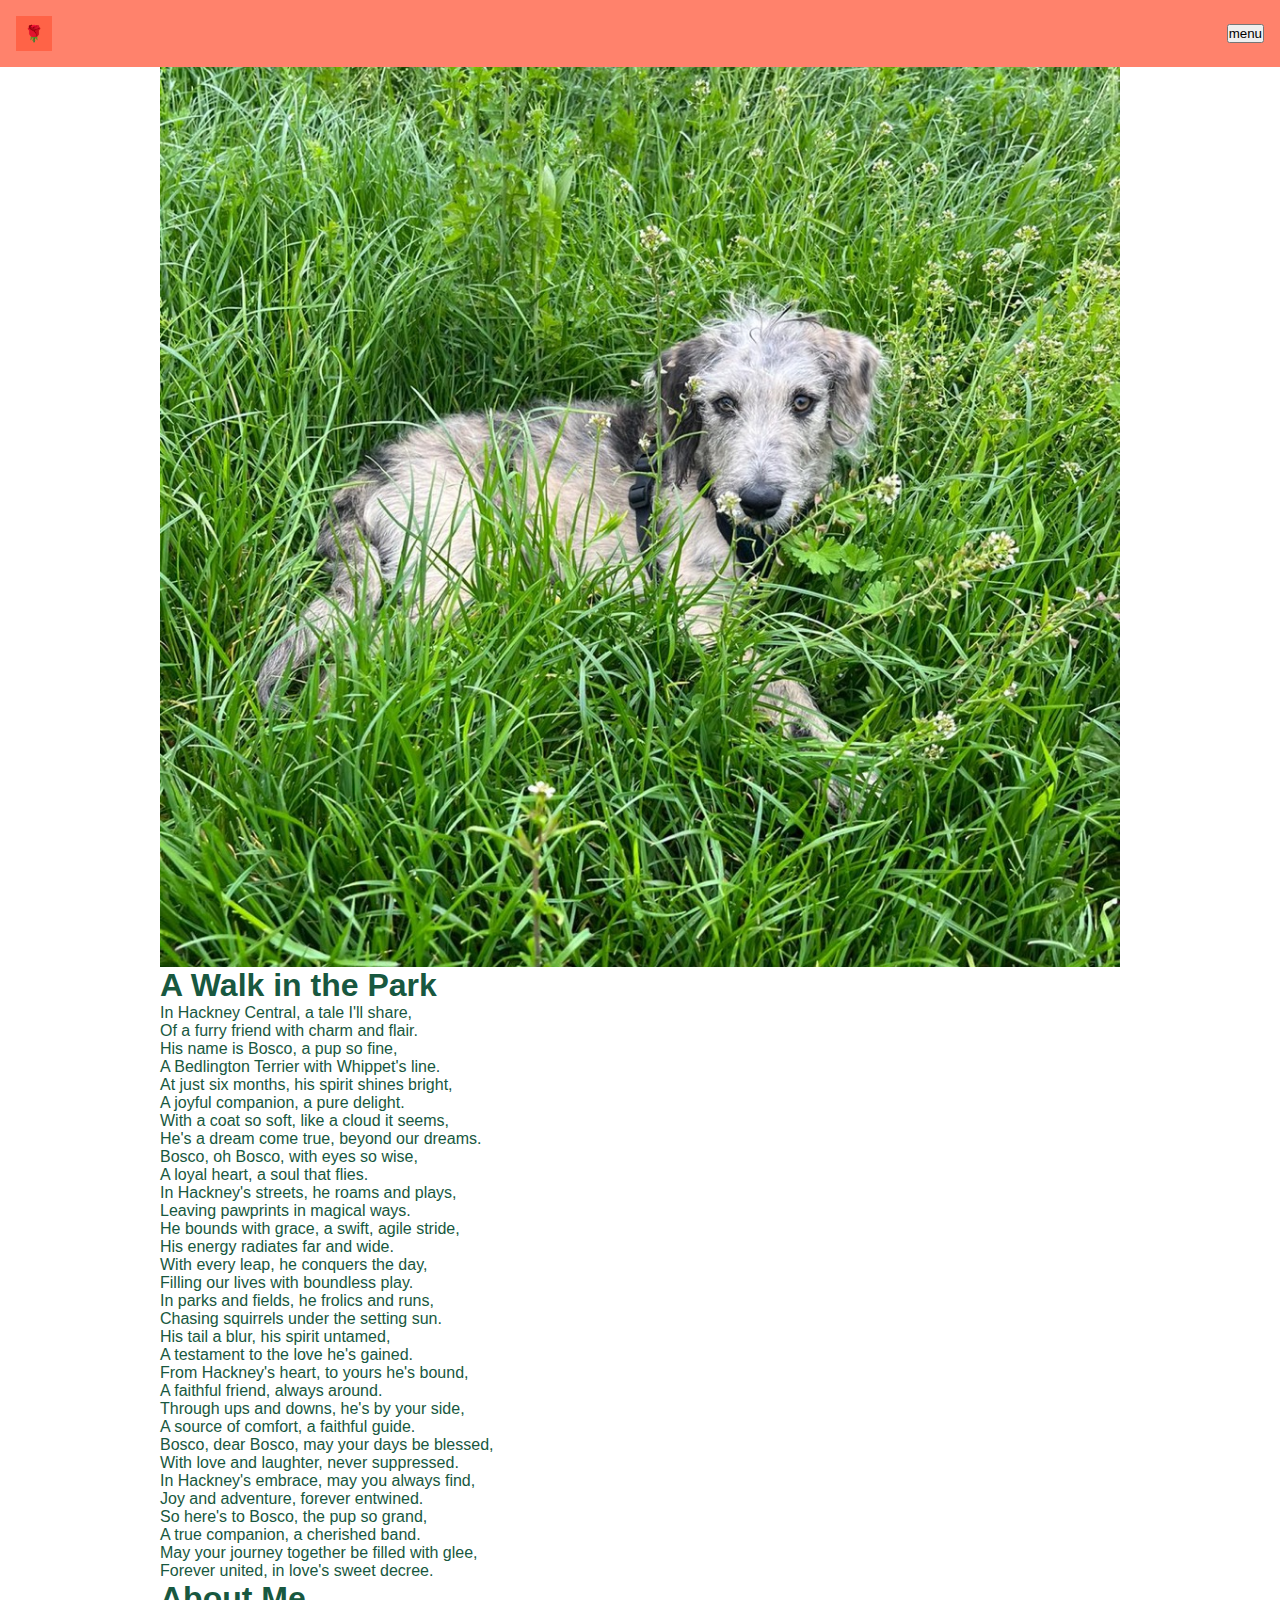
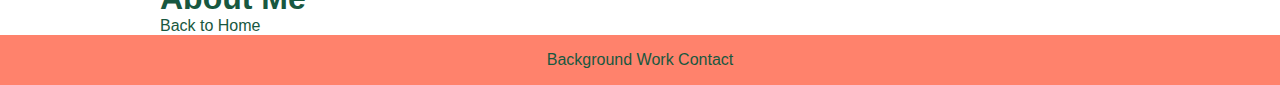
==== src/newpage.html @ 2e6f6e9b "NewPage" ====
<!DOCTYPE html>
<html>
<head>
  <title>New Page</title>
  <link href="styles/styles.css" rel="stylesheet">
  <style>
    .carousel-container {
      width: 100%;
      height: 100vh;
      overflow: hidden;
      position: relative;
    }

    .carousel-slide {
      display: none;
      position: absolute;
      top: 0;
      left: 0;
      width: 100%;
      height: 100%;
    }

    .carousel-slide img {
      width: 100%;
      height: 100%;
      object-fit: cover;
    }
  </style>
  <script>
    let slideIndex = 0;
    let timer;

    document.addEventListener("DOMContentLoaded", function() {
      showSlides();
    });

    function showSlides() {
      const slides = document.getElementsByClassName("carousel-slide");
      for (let i = 0; i < slides.length; i++) {
        slides[i].style.display = "none";
      }

      slideIndex++;
      if (slideIndex > slides.length) {
        slideIndex = 1;
      }

      slides[slideIndex - 1].style.display = "block";

      timer = setTimeout(showSlides, 2000); // Change slide every 2 seconds
    }
  </script>
</head>
<body>
  <header>
    <div class="logo">🌹</div>
    <button class="menu-btn">menu</button>
  </header>
  <main>
    <section class="carousel-container">
      <div class="carousel-slide">
        <img src="assets/image1.png" alt="Image 1" />
      </div>
      <div class="carousel-slide">
        <img src="assets/image2.png" alt="Image 2" />
      </div>
      <div class="carousel-slide">
        <img src="assets/image3.png" alt="Image 3" />
      </div>
      <div class="carousel-slide">
        <img src="assets/image4.png" alt="Image 4" />
      </div>
    </section>
    <section>
      <h1>A Walk in the Park</h1>
      <p>
        In Hackney Central, a tale I'll share,<br>
        Of a furry friend with charm and flair.<br>
        His name is Bosco, a pup so fine,<br>
        A Bedlington Terrier with Whippet's line.
      </p>
      <p>
        At just six months, his spirit shines bright,<br>
        A joyful companion, a pure delight.<br>
        With a coat so soft, like a cloud it seems,<br>
        He's a dream come true, beyond our dreams.
      </p>
      <p>
        Bosco, oh Bosco, with eyes so wise,<br>
        A loyal heart, a soul that flies.<br>
        In Hackney's streets, he roams and plays,<br>
        Leaving pawprints in magical ways.
      </p>
      <p>
        He bounds with grace, a swift, agile stride,<br>
        His energy radiates far and wide.<br>
        With every leap, he conquers the day,<br>
        Filling our lives with boundless play.
      </p>
      <p>
        In parks and fields, he frolics and runs,<br>
        Chasing squirrels under the setting sun.<br>
        His tail a blur, his spirit untamed,<br>
        A testament to the love he's gained.
      </p>
      <p>
        From Hackney's heart, to yours he's bound,<br>
        A faithful friend, always around.<br>
        Through ups and downs, he's by your side,<br>
        A source of comfort, a faithful guide.
      </p>
      <p>
        Bosco, dear Bosco, may your days be blessed,<br>
        With love and laughter, never suppressed.<br>
        In Hackney's embrace, may you always find,<br>
        Joy and adventure, forever entwined.
      </p>
      <p>
        So here's to Bosco, the pup so grand,<br>
        A true companion, a cherished band.<br>
        May your journey together be filled with glee,<br>
        Forever united, in love's sweet decree.
      </p>
    </section>
    <section>
      <h1>About Me</h1>
      <p><a href="index.html">Back to Home</a></p>
    </section>
  </main>
  <footer>
    <nav class="nav">
      <a href="newpage.html">Background</a>
      <a href="http://www.google.com">Work</a>
      <a href="http://www.google.com">Contact</a>
    </nav>
  </footer>
</body
---- src/styles/styles.css ----
:root {
    --background: #ffffff;
    --header-color: rgba(255, 99, 71, 0.8);
    --accent-color: #185840;
    --line-color: rgba(255, 99, 71, 0.8);
    --large-padding: 1rem;
    --small-padding: calc(var(--large-padding) / 2);
    --body-width: 30rem;
  }
  
  .logo {
    display: flex;
    justify-content: center;
    align-items: center;
  }
  
  * {
    padding: 0;
    margin: 0;
    box-sizing: border-box;
  }
  
  html,
  body {
    height: 100vh;
    font-family: Arial;
  }
  
  a,
  a:hover,
  a:visited {
    color: var(--accent-color);
    text-decoration: none;
  }
  
  a:hover {
    text-decoration: underline;
  }
  
  body {
    background-color: var(--background);
    color: var(--accent-color);
  }
  
  header,
  footer {
    display: flex;
    justify-content: space-between;
    align-items: center;
    flex-shrink: 0;
    background-color: var(--header-color);
    padding: var(--large-padding);
  }
  
  header .logo {
    background-color: tomato;
    padding: var(--small-padding);
  }
  
  footer {
    justify-content: center;
  }
  
  main {
    display: flex;
    flex-direction: column;
    flex: 1 0 auto;
    min-width: 30rem;
    max-width: 75%;
    margin: 0 auto;
  }
  
  section.hero {
    min-height: var(--body-width);
    padding: var(--large-padding);
    display: flex;
    flex-direction: column;
    justify-content: center;
    align-items: flex-end;
    color: white;
  }
  
  section.hero > div {
    background-color: var(--header-color);
    padding: var(--large-padding);
    min-width: var(--body-width);
  }
  
  section.about-me header {
    display: flex;
    align-items: center;
  }
  
  section.about-me .title {
    display: flex;
    align-items: center;
    margin-right: var(--large-padding);
  }
  
  section.about-me .line {
    border-left: 2px solid var(--line-color);
    padding-left: var(--large-padding);
  }
  
  section.about-me h1,
  section.about-me .line-text {
    color: var(--line-color);
  }
  
  section.about-me h1 {
    margin-right: var(--large-padding);
  }
  
  section.about-me .line-text {
    font-weight: bold;
  }
  
  section.about-me p.about {
    margin-bottom: var(--large-padding);
    background-color: white;
    text-align: left;
    margin: 0;
  }
  
  section.about-me .bosco {
    border: 2px solid var(--header-color);
  }
  
  section.about-me .socials {
    margin-top: var(--large-padding);
  }
  
  section.about-me .socials a {
    margin-right: var(--small-padding);
    color: var(--accent-color);
  }
  
  section.image-section {
    text-align: center;
  }
  
  section.image-section .image-container {
    display: inline-block;
    border: 2px solid var(--accent-color);
    padding: var(--large-padding);
    margin-bottom: var(--large-padding);
  }
  
  section.image-section .image-text {
    color: var(--accent-color);
  }
  
  .image-section {
    position: relative;
    text-align: center;
  }
  
  .image-container {
    position: relative;
    display: inline-block;
  }
  
  .transparent-box {
    position: absolute;
    top: 50%;
    left: 50%;
    transform: translate(-50%, -50%);
    background-color: #0ca7886a;
    padding: 20px;
    z-index: 2;
    color: white;
    font-style: italic;    
    padding: 0;

  }
  
  
  .image-text {
    color: white;
    text-align: center;
  }
  
  .image-container img {
    display: block;
    margin: 0 auto;
  }
  
  
.social-links {
    text-align: center;
  }
  

      

  /* Existing CSS rules remain the same */

  section.about-me {
    background-color: var(--background);
    color: var(--accent-color);
    padding: var(--large-padding);
  }
  
  section.about-me h1,
  section.about-me .line-text {
    color: var(--accent-color);
  }
  
  .orange-text {
    color: #ff6347;
  }
    
  section.image-section .image-container {
    display: flex;
    justify-content: center;
    align-items: center;
  }
  
  section.image-section .image-container img {
    margin: 0 var(--large-padding);
  }
  
  .mySlides {
    display: none;
    text-align: center;
  }
  
  .mySlides img {
    max-width: 100%;
    max-height: 100%;
    object-fit: contain;
  }
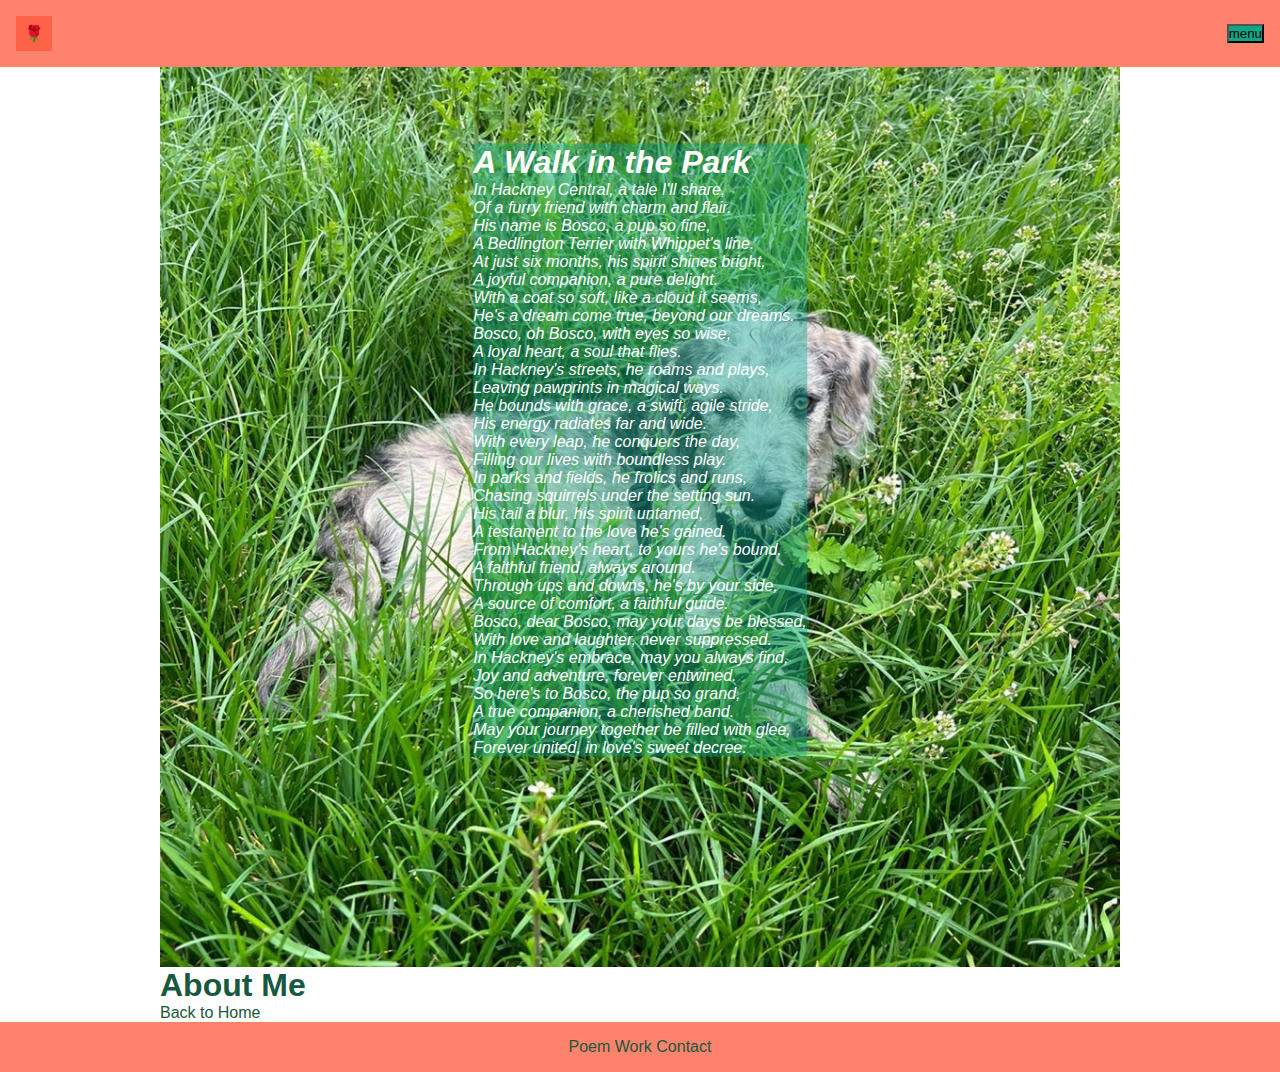
==== commit 8a775336: "BackHome" ====
--- a/src/newpage.html
+++ b/src/newpage.html
@@ -53,7 +53,7 @@
 </head>
 <body>
   <header>
-    <div class="logo">🌹</div>
+    <div class="logo"><a href="index.html">🌹</a></div>
     <button class="menu-btn">menu</button>
   </header>
   <main>
@@ -72,7 +72,8 @@
       </div>
     </section>
     <section>
-      <h1>A Walk in the Park</h1>
+        <div class="transparent-box">
+        <h1>A Walk in the Park</h1>
       <p>
         In Hackney Central, a tale I'll share,<br>
         Of a furry friend with charm and flair.<br>
@@ -121,6 +122,7 @@
         May your journey together be filled with glee,<br>
         Forever united, in love's sweet decree.
       </p>
+        </div>
     </section>
     <section>
       <h1>About Me</h1>
@@ -129,7 +131,7 @@
   </main>
   <footer>
     <nav class="nav">
-      <a href="newpage.html">Background</a>
+      <a href="newpage.html">Poem</a>
       <a href="http://www.google.com">Work</a>
       <a href="http://www.google.com">Contact</a>
     </nav>
--- a/src/styles/styles.css
+++ b/src/styles/styles.css
@@ -8,6 +8,21 @@
     --body-width: 30rem;
   }
   
+.menu-btn {
+    background-color: #0ca788;
+}
+.menu {
+    display: none;
+  }
+
+  .menu-btn {
+    display: block;
+  }
+
+  .menu-btn.active + .menu {
+    display: block;
+  }
+
   .logo {
     display: flex;
     justify-content: center;
@@ -191,9 +206,7 @@
   }
   
 
-      
-
-  /* Existing CSS rules remain the same */
+    
 
   section.about-me {
     background-color: var(--background);
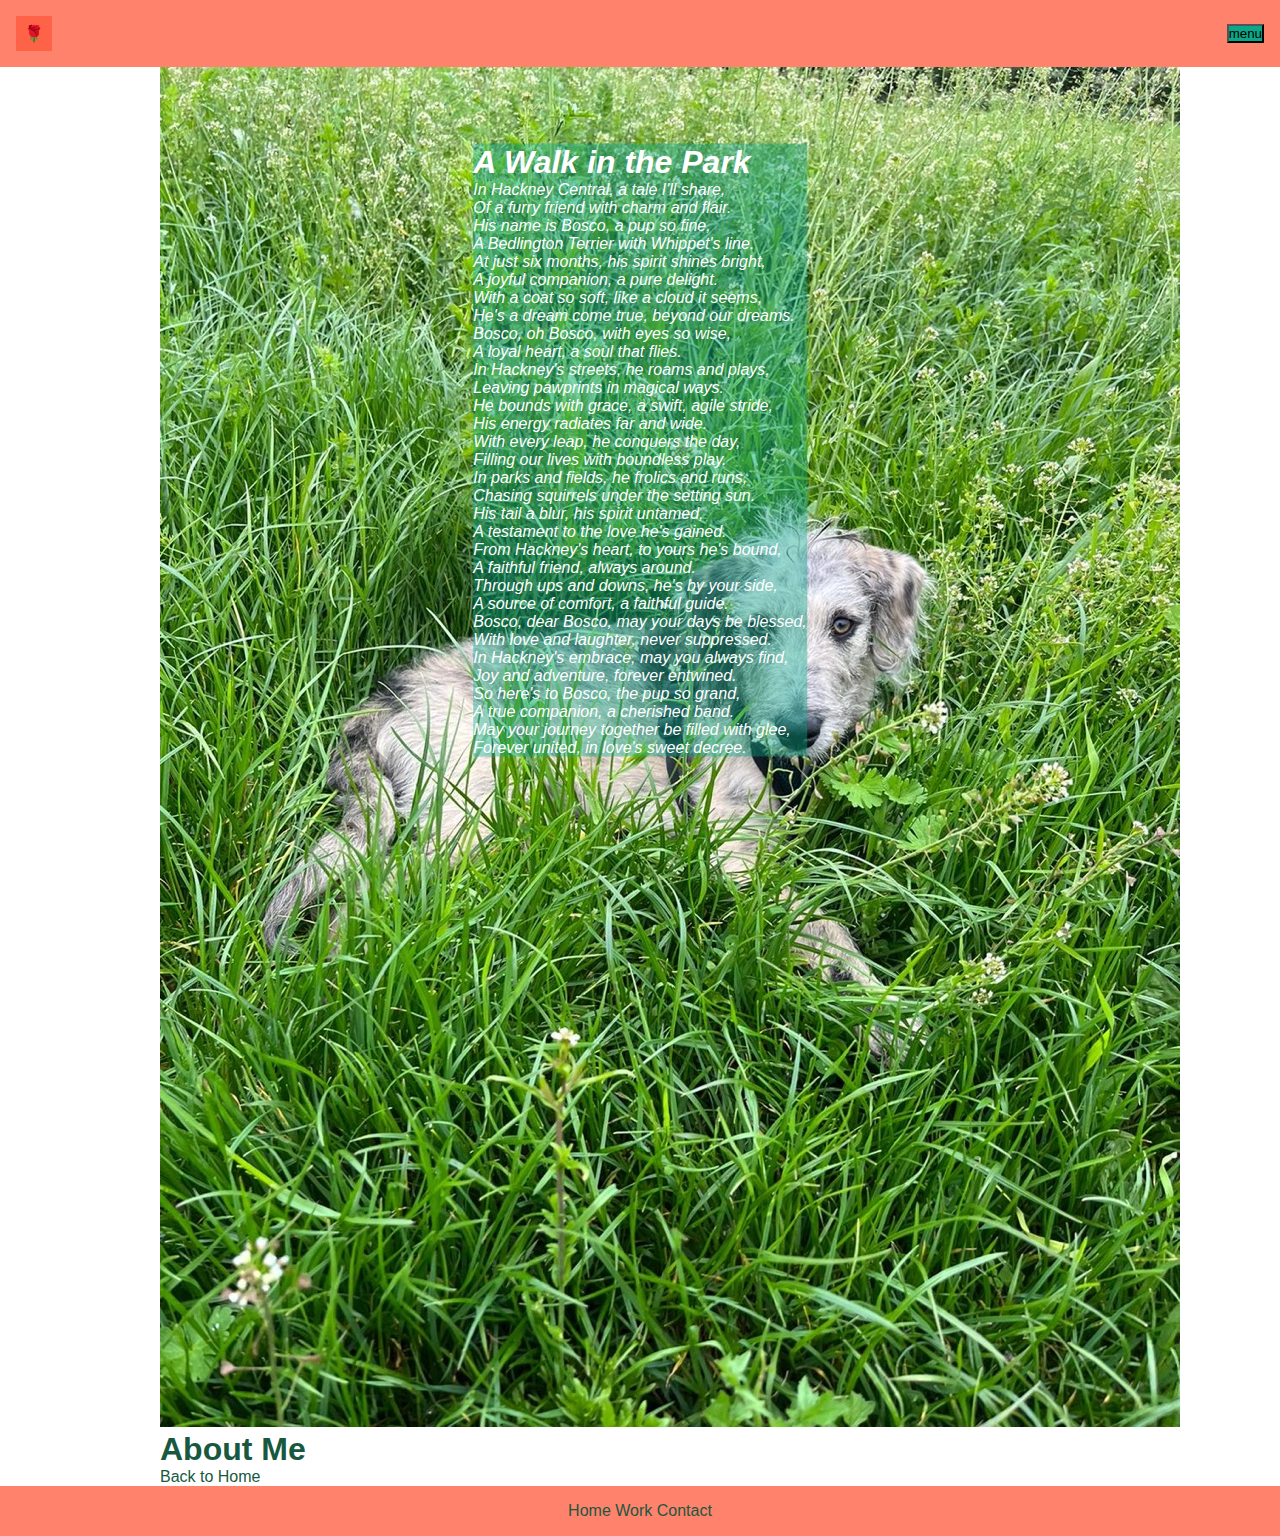
==== commit 5c285ade: "NewChange" ====
--- a/src/newpage.html
+++ b/src/newpage.html
@@ -3,54 +3,9 @@
 <head>
   <title>New Page</title>
   <link href="styles/styles.css" rel="stylesheet">
-  <style>
-    .carousel-container {
-      width: 100%;
-      height: 100vh;
-      overflow: hidden;
-      position: relative;
-    }
+  <script src="script.js"></script>
 
-    .carousel-slide {
-      display: none;
-      position: absolute;
-      top: 0;
-      left: 0;
-      width: 100%;
-      height: 100%;
-    }
 
-    .carousel-slide img {
-      width: 100%;
-      height: 100%;
-      object-fit: cover;
-    }
-  </style>
-  <script>
-    let slideIndex = 0;
-    let timer;
-
-    document.addEventListener("DOMContentLoaded", function() {
-      showSlides();
-    });
-
-    function showSlides() {
-      const slides = document.getElementsByClassName("carousel-slide");
-      for (let i = 0; i < slides.length; i++) {
-        slides[i].style.display = "none";
-      }
-
-      slideIndex++;
-      if (slideIndex > slides.length) {
-        slideIndex = 1;
-      }
-
-      slides[slideIndex - 1].style.display = "block";
-
-      timer = setTimeout(showSlides, 2000); // Change slide every 2 seconds
-    }
-  </script>
-</head>
 <body>
   <header>
     <div class="logo"><a href="index.html">🌹</a></div>
@@ -131,7 +86,7 @@
   </main>
   <footer>
     <nav class="nav">
-      <a href="newpage.html">Poem</a>
+        <a href="index.html">Home</a>
       <a href="http://www.google.com">Work</a>
       <a href="http://www.google.com">Contact</a>
     </nav>
